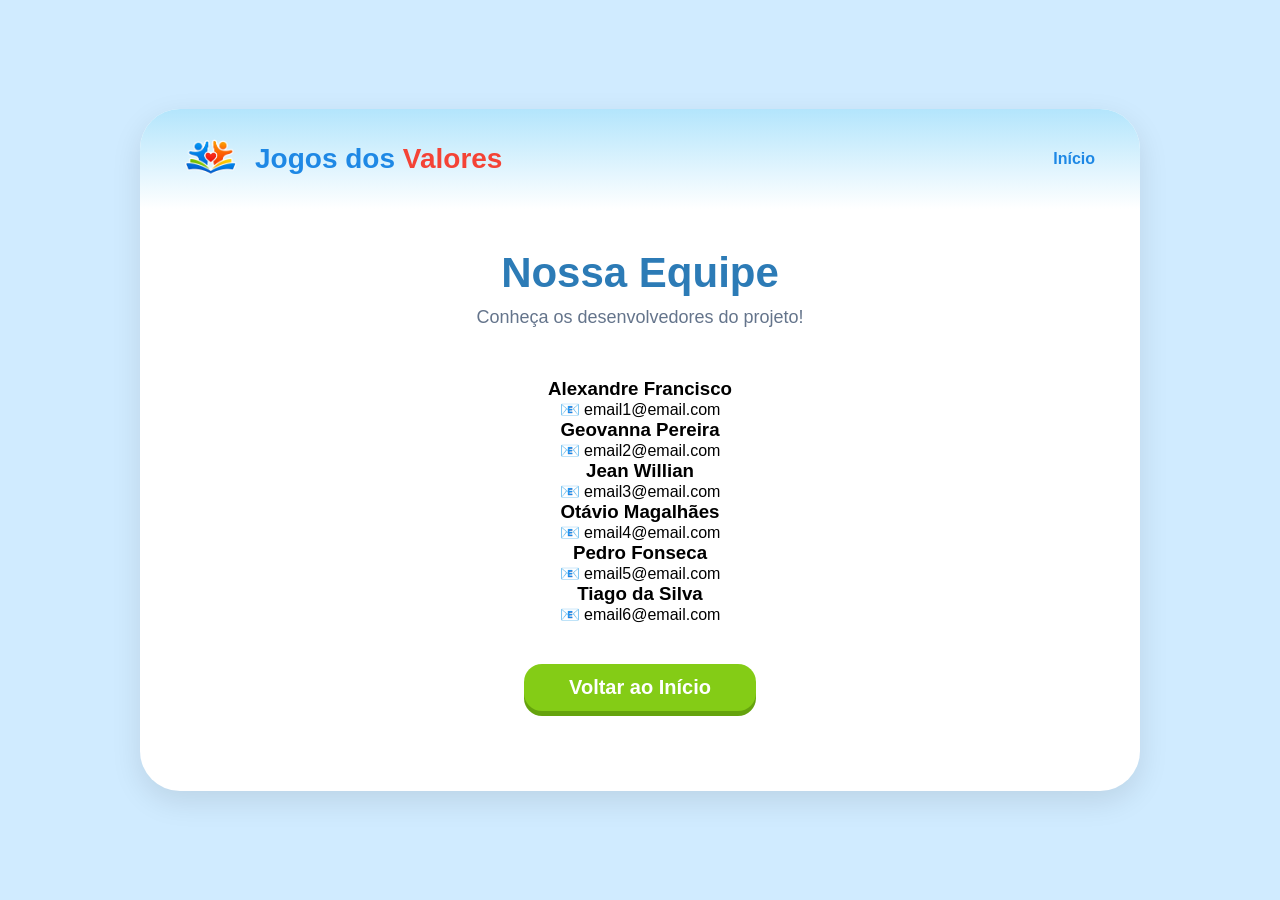
==== src/contato.html @ d3c1230a "Versão 1.9 melhoria na organização do CSS e criação de estilo específico para a página de contato" ====
<!DOCTYPE html>
<html lang="pt-br">
<head>
    <meta charset="UTF-8">
    <meta name="viewport" content="width=device-width, initial-scale=1.0">
    <title>Contato - Jogos dos Valores</title>
    <link rel="stylesheet" href="inicio.css">
</head>
<body>

    <div class="container">
        <header class="header-container">
            <div class="logo-area">
                <img src="logo.png" alt="Logo do site" class="logo-img">
                <h1>Jogos dos <span>Valores</span></h1>
            </div>
            <nav>
                <a href="inicio.html">Início</a> 
            </nav>
        </header>

        <main class="main-content">
            <h2>Nossa Equipe</h2>
            <p class="subtitle">Conheça os desenvolvedores do projeto!</p>
            
            <div class="contact-grid">
                <!-- Integrante 1 -->
                <div class="contact-card">
                    <div class="user-avatar"></div>
                    <h3>Alexandre Francisco</h3>
                    <p class="email-text">📧 email1@email.com</p>
                </div>

                <!-- Integrante 2 -->
                <div class="contact-card">
                    <div class="user-avatar"></div>
                    <h3>Geovanna Pereira</h3>
                    <p class="email-text">📧 email2@email.com</p>
                </div>

                <!-- Integrante 3 -->
                <div class="contact-card">
                    <div class="user-avatar"></div>
                    <h3>Jean Willian</h3>
                    <p class="email-text">📧 email3@email.com</p>
                </div>

                <!-- Integrante 4 -->
                <div class="contact-card">
                    <div class="user-avatar"></div>
                    <h3>Otávio Magalhães</h3>
                    <p class="email-text">📧 email4@email.com</p>
                </div>

                <!-- Integrante 5 -->
                <div class="contact-card">
                    <div class="user-avatar"></div>
                    <h3>Pedro Fonseca</h3>
                    <p class="email-text">📧 email5@email.com</p>
                </div>

                <!-- Integrante 6 -->
                <div class="contact-card">
                    <div class="user-avatar"></div>
                    <h3>Tiago da Silva</h3>
                    <p class="email-text">📧 email6@email.com</p>
                </div>
            </div>

            <div style="margin-top: 40px;">
                <a href="inicio.html" class="btn-play-small" style="text-decoration: none; display: inline-block;">Voltar ao Início</a>
            </div>
        </main>
    </div>

    <div vw class="enabled">
        <div vw-access-button class="active"></div>
        <div vw-plugin-wrapper>
            <div class="vw-plugin-top-wrapper"></div>
        </div>
    </div>
    <script src="https://vlibras.gov.br/app/vlibras-plugin.js"></script>
    <script>
        new window.VLibras.Widget('https://vlibras.gov.br/app');
    </script>

</body>
</html>
---- src/inicio.css ----
/* Configurações Gerais e Cores do Projeto */
:root {
    --azul-fundo: #d0ebff;
    --azul-header: #1e88e5;
    --azul-claro-hover: #e0f2fe;
    --laranja-valores: #f44336;
    --verde-jogar: #84cc16;
    --verde-sombra: #65a30d;
    --branco: #ffffff;
    --texto-cinza: #64748b;
}

* {
    box-sizing: border-box;
    margin: 0;
    padding: 0;
}

body {
    font-family: 'Comfortaa', cursive, sans-serif; /* Fonte arredondada e infantil */
    background-color: var(--azul-fundo);
    display: flex;
    justify-content: center;
    align-items: center;
    min-height: 100vh;
}

/* Container Principal (Branco com bordas arredondadas) */
.container {
    width: 1000px;
    background: var(--branco);
    border-radius: 40px;
    box-shadow: 0 10px 30px rgba(0,0,0,0.1);
    overflow: hidden;
    padding-bottom: 40px;
}

/* HEADER */

.header-container {
    padding: 20px 40px;
    display: flex;
    justify-content: space-between;
    align-items: center;
    background: linear-gradient(to bottom, #b3e5fc, #ffffff);
}

.logo-area {
    display: flex;
    align-items: center;
    gap: 15px;
}

.logo-img {
    width: 60px;
    height: 60px;
    object-fit: contain;
}

.logo-area h1 {
    font-size: 28px;
    color: var(--azul-header);
}

.logo-area h1 span {
    color: var(--laranja-valores);
}

nav {
    font-weight: bold;
    color: var(--azul-header);
}

nav a {
    text-decoration: none;
    color: var(--azul-header);
    margin: 0 5px;
    transition: color 0.2s;
}

nav a:hover {
    color: var(--laranja-valores);
}

.btn-libras-top {
    background: var(--azul-botao-libras);
    color: white;
    padding: 10px 25px;
    border-radius: 20px;
    border: none;
    font-weight: bold;
    box-shadow: 0 4px 0 #3d8bc4;
    cursor: pointer;
    font-family: 'Comfortaa', sans-serif;
}

/* =========================================
   CONTEÚDO PRINCIPAL (SELEÇÃO DE JOGOS)
   ========================================= */
.main-content {
    text-align: center;
    padding: 40px 20px;
}

.main-content h2 {
    font-size: 42px;
    color: #2c7bb6;
    margin-bottom: 10px;
}

.subtitle {
    font-size: 18px;
    color: var(--texto-cinza);
    margin-bottom: 50px;
}

.games-selection {
    display: flex;
    justify-content: center;
    gap: 40px;
}

.game-link {
    text-decoration: none;
    color: inherit;
}

/* CARDS DOS JOGOS */
.game-card {
    background: var(--branco);
    border-radius: 35px;
    padding: 30px;
    width: 320px;
    border: 3px solid #f1f5f9;
    box-shadow: 0 6px 15px rgba(0,0,0,0.05);
    transition: all 0.3s ease;
    display: flex;
    flex-direction: column;
    align-items: center;
}

.game-card:hover {
    transform: translateY(-12px);
    border-color: var(--azul-card-borda);
    box-shadow: 0 20px 35px rgba(0,0,0,0.1);
}

/* CONTAINER DA IMAGEM DO MINI JOGO */
.game-icon-container {
    width: 100%;
    height: 180px;
    display: flex;
    justify-content: center;
    align-items: center;
    background-color: #f8fafc;
    border-radius: 25px;
    margin-bottom: 20px;
}

.game-icon-img {
    max-width: 80%;
    max-height: 80%;
    object-fit: contain;
}

.game-card h3 {
    font-size: 24px;
    color: var(--azul-header);
    margin-bottom: 10px;
}

.game-card p {
    font-size: 16px;
    color: var(--texto-cinza);
    margin-bottom: 25px;
}

/* BOTÃO JOGAR (DENTRO DO CARD) */
.btn-play-small {
    background: var(--verde-jogar);
    color: white;
    border: none;
    padding: 12px 45px;
    border-radius: 18px;
    font-size: 20px;
    font-weight: bold;
    box-shadow: 0 5px 0 var(--verde-sombra);
    cursor: pointer;
    font-family: 'Comfortaa', sans-serif;
    transition: transform 0.1s;
}

.btn-play-small:active {
    transform: translateY(3px);
    box-shadow: 0 2px 0 var(--verde-sombra);
}

/* =========================================
   RODAPÉ (AUXÍLIO)
   ========================================= */
.footer-controls {
    display: flex;
    justify-content: center;
    gap: 25px;
    margin-top: 20px;
}

.help-btn {
    background: #f1f5f9;
    border: 2px solid #e2e8f0;
    padding: 14px 28px;
    border-radius: 50px;
    font-weight: bold;
    color: #334155;
    font-family: 'Comfortaa', sans-serif;
    cursor: pointer;
    transition: all 0.2s;
}

.help-btn:hover {
    background: #e2e8f0;
}

.help-btn.blue {
    color: #0369a1;
}

/* AJUSTE PARA O PLUGIN VLIBRAS NÃO ATRAPALHAR O LAYOUT */
.enabled {
    z-index: 9999;
}
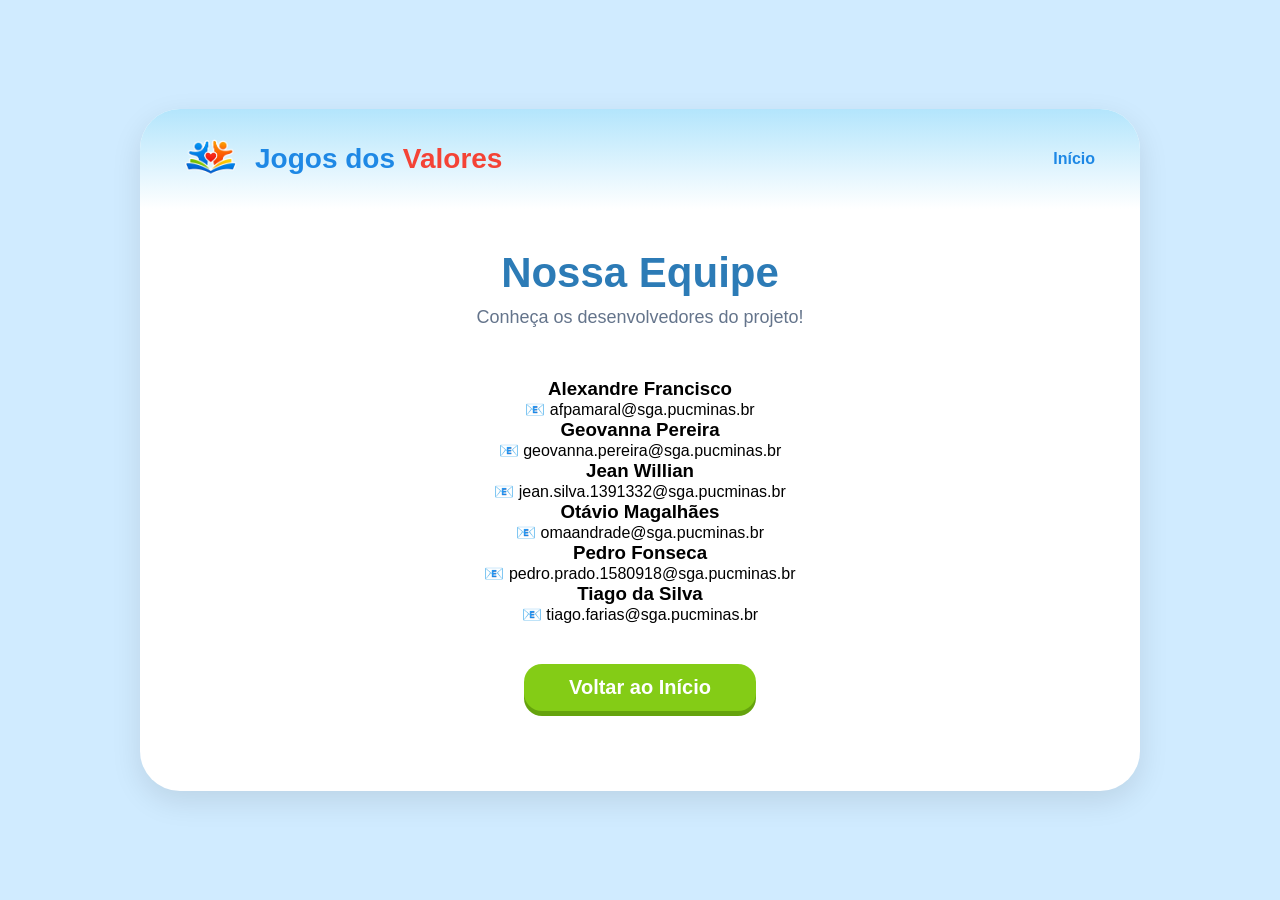
==== commit bf2feeb5: "Versão 2.0 versão final do MVP com funcionalidades completas e pronta para o deploy" ====
--- a/src/contato.html
+++ b/src/contato.html
@@ -4,18 +4,18 @@
     <meta charset="UTF-8">
     <meta name="viewport" content="width=device-width, initial-scale=1.0">
     <title>Contato - Jogos dos Valores</title>
-    <link rel="stylesheet" href="inicio.css">
+    <link rel="stylesheet" href="index.css">
 </head>
 <body>
 
     <div class="container">
         <header class="header-container">
             <div class="logo-area">
-                <img src="logo.png" alt="Logo do site" class="logo-img">
+                <img src="imgs/logo.png" alt="Logo do site" class="logo-img">
                 <h1>Jogos dos <span>Valores</span></h1>
             </div>
             <nav>
-                <a href="inicio.html">Início</a> 
+                <a href="index.html">Início</a>
             </nav>
         </header>
 
@@ -24,51 +24,45 @@
             <p class="subtitle">Conheça os desenvolvedores do projeto!</p>
             
             <div class="contact-grid">
-                <!-- Integrante 1 -->
                 <div class="contact-card">
                     <div class="user-avatar"></div>
                     <h3>Alexandre Francisco</h3>
-                    <p class="email-text">📧 email1@email.com</p>
+                    <p class="email-text">📧 afpamaral@sga.pucminas.br</p>
                 </div>
 
-                <!-- Integrante 2 -->
                 <div class="contact-card">
                     <div class="user-avatar"></div>
                     <h3>Geovanna Pereira</h3>
-                    <p class="email-text">📧 email2@email.com</p>
+                    <p class="email-text">📧 geovanna.pereira@sga.pucminas.br</p>
                 </div>
 
-                <!-- Integrante 3 -->
                 <div class="contact-card">
                     <div class="user-avatar"></div>
                     <h3>Jean Willian</h3>
-                    <p class="email-text">📧 email3@email.com</p>
+                    <p class="email-text">📧 jean.silva.1391332@sga.pucminas.br</p>
                 </div>
 
-                <!-- Integrante 4 -->
                 <div class="contact-card">
                     <div class="user-avatar"></div>
                     <h3>Otávio Magalhães</h3>
-                    <p class="email-text">📧 email4@email.com</p>
+                    <p class="email-text">📧 omaandrade@sga.pucminas.br</p>
                 </div>
 
-                <!-- Integrante 5 -->
                 <div class="contact-card">
                     <div class="user-avatar"></div>
                     <h3>Pedro Fonseca</h3>
-                    <p class="email-text">📧 email5@email.com</p>
+                    <p class="email-text">📧 pedro.prado.1580918@sga.pucminas.br</p>
                 </div>
 
-                <!-- Integrante 6 -->
                 <div class="contact-card">
                     <div class="user-avatar"></div>
                     <h3>Tiago da Silva</h3>
-                    <p class="email-text">📧 email6@email.com</p>
+                    <p class="email-text">📧 tiago.farias@sga.pucminas.br</p>
                 </div>
             </div>
 
             <div style="margin-top: 40px;">
-                <a href="inicio.html" class="btn-play-small" style="text-decoration: none; display: inline-block;">Voltar ao Início</a>
+                <a href="index.html" class="btn-play-small" style="text-decoration: none; display: inline-block;">Voltar ao Início</a>
             </div>
         </main>
     </div>
@@ -79,6 +73,7 @@
             <div class="vw-plugin-top-wrapper"></div>
         </div>
     </div>
+    
     <script src="https://vlibras.gov.br/app/vlibras-plugin.js"></script>
     <script>
         new window.VLibras.Widget('https://vlibras.gov.br/app');
--- a/src/index.css
+++ b/src/index.css
@@ -0,0 +1,250 @@
+/* Configurações Gerais e Cores do Projeto */
+:root {
+    --azul-fundo: #d0ebff;
+    --azul-header: #1e88e5;
+    --azul-claro-hover: #e0f2fe;
+    --laranja-valores: #f44336;
+    --verde-jogar: #84cc16;
+    --verde-sombra: #65a30d;
+    --branco: #ffffff;
+    --texto-cinza: #64748b;
+}
+
+* {
+    box-sizing: border-box;
+    margin: 0;
+    padding: 0;
+}
+
+body {
+    font-family: 'Comfortaa', cursive, sans-serif; /* Fonte arredondada */
+    background-color: var(--azul-fundo);
+    display: flex;
+    justify-content: center;
+    align-items: center;
+    min-height: 100vh;
+}
+
+/* Container */
+.container {
+    width: 1000px;
+    background: var(--branco);
+    border-radius: 40px;
+    box-shadow: 0 10px 30px rgba(0,0,0,0.1);
+    overflow: hidden;
+    padding-bottom: 40px;
+}
+
+/* Header */
+
+.header-container {
+    padding: 20px 40px;
+    display: flex;
+    justify-content: space-between;
+    align-items: center;
+    background: linear-gradient(to bottom, #b3e5fc, #ffffff);
+}
+
+.logo-area {
+    display: flex;
+    align-items: center;
+    gap: 15px;
+}
+
+.logo-img {
+    width: 60px;
+    height: 60px;
+    object-fit: contain;
+}
+
+.logo-area h1 {
+    font-size: 28px;
+    color: var(--azul-header);
+}
+
+.logo-area h1 span {
+    color: var(--laranja-valores);
+}
+
+nav {
+    font-weight: bold;
+    color: var(--azul-header);
+}
+
+nav a {
+    text-decoration: none;
+    color: var(--azul-header);
+    margin: 0 5px;
+    transition: color 0.2s;
+}
+
+nav a:hover {
+    color: var(--laranja-valores);
+}
+
+/*Main*/
+
+.main-content {
+    text-align: center;
+    padding: 40px 20px;
+}
+
+.main-content h2 {
+    font-size: 42px;
+    color: #2c7bb6;
+    margin-bottom: 10px;
+}
+
+.subtitle {
+    font-size: 18px;
+    color: var(--texto-cinza);
+    margin-bottom: 50px;
+}
+
+.games-selection {
+    display: flex;
+    justify-content: center;
+    gap: 40px;
+}
+
+.game-link {
+    text-decoration: none;
+    color: inherit;
+}
+
+.game-card {
+    background: var(--branco);
+    border-radius: 35px;
+    padding: 30px;
+    width: 320px;
+    border: 3px solid #f1f5f9;
+    box-shadow: 0 6px 15px rgba(0,0,0,0.05);
+    transition: all 0.3s ease;
+    display: flex;
+    flex-direction: column;
+    align-items: center;
+}
+
+.game-card:hover {
+    transform: translateY(-12px);
+    border-color: var(--azul-card-borda);
+    box-shadow: 0 20px 35px rgba(0,0,0,0.1);
+}
+
+.game-icon-container {
+    width: 100%;
+    height: 180px;
+    display: flex;
+    justify-content: center;
+    align-items: center;
+    background-color: #f8fafc;
+    border-radius: 25px;
+    margin-bottom: 20px;
+}
+
+.game-icon-img {
+    max-width: 80%;
+    max-height: 80%;
+    object-fit: contain;
+}
+
+.game-card h3 {
+    font-size: 24px;
+    color: var(--azul-header);
+    margin-bottom: 10px;
+}
+
+.game-card p {
+    font-size: 16px;
+    color: var(--texto-cinza);
+    margin-bottom: 25px;
+}
+
+.btn-play-small {
+    background: var(--verde-jogar);
+    color: white;
+    border: none;
+    padding: 12px 45px;
+    border-radius: 18px;
+    font-size: 20px;
+    font-weight: bold;
+    box-shadow: 0 5px 0 var(--verde-sombra);
+    cursor: pointer;
+    font-family: 'Comfortaa', sans-serif;
+    transition: transform 0.1s;
+}
+
+.btn-play-small:active {
+    transform: translateY(3px);
+    box-shadow: 0 2px 0 var(--verde-sombra);
+}
+
+/* RODAPÉ */
+.footer-controls {
+    display: flex;
+    justify-content: center;
+    gap: 25px;
+    margin-top: 20px;
+}
+
+.help-btn {
+    background: #f1f5f9;
+    border: 2px solid #e2e8f0;
+    padding: 14px 28px;
+    border-radius: 50px;
+    font-weight: bold;
+    color: #334155;
+    font-family: 'Comfortaa', sans-serif;
+    cursor: pointer;
+    transition: all 0.2s;
+}
+
+.help-btn:hover {
+    background: #e2e8f0;
+}
+
+.tab-content {
+    margin-top: 30px;
+    animation: fadeIn 0.5s ease;
+}
+
+.detalhes-instrucao {
+    background: #f8fafc;
+    border: 2px dashed var(--azul-header);
+    border-radius: 25px;
+    padding: 30px;
+    text-align: left;
+    max-width: 800px;
+    margin: 0 auto;
+}
+
+.detalhes-instrucao h3 {
+    color: var(--azul-header);
+    margin-bottom: 15px;
+}
+
+.detalhes-instrucao ul {
+    list-style: none;
+}
+
+.detalhes-instrucao li {
+    margin-bottom: 12px;
+    font-size: 16px;
+    color: var(--texto-cinza);
+    padding-left: 25px;
+    position: relative;
+}
+
+.detalhes-instrucao li::before {
+    content: "✨";
+    position: absolute;
+    left: 0;
+}
+
+@keyframes fadeIn {
+    from { opacity: 0; transform: translateY(10px); }
+    to { opacity: 1; transform: translateY(0); }
+}
+
+.tab-btn { cursor: pointer; transition: transform 0.2s; }
+.tab-btn:active { transform: scale(0.95); }
